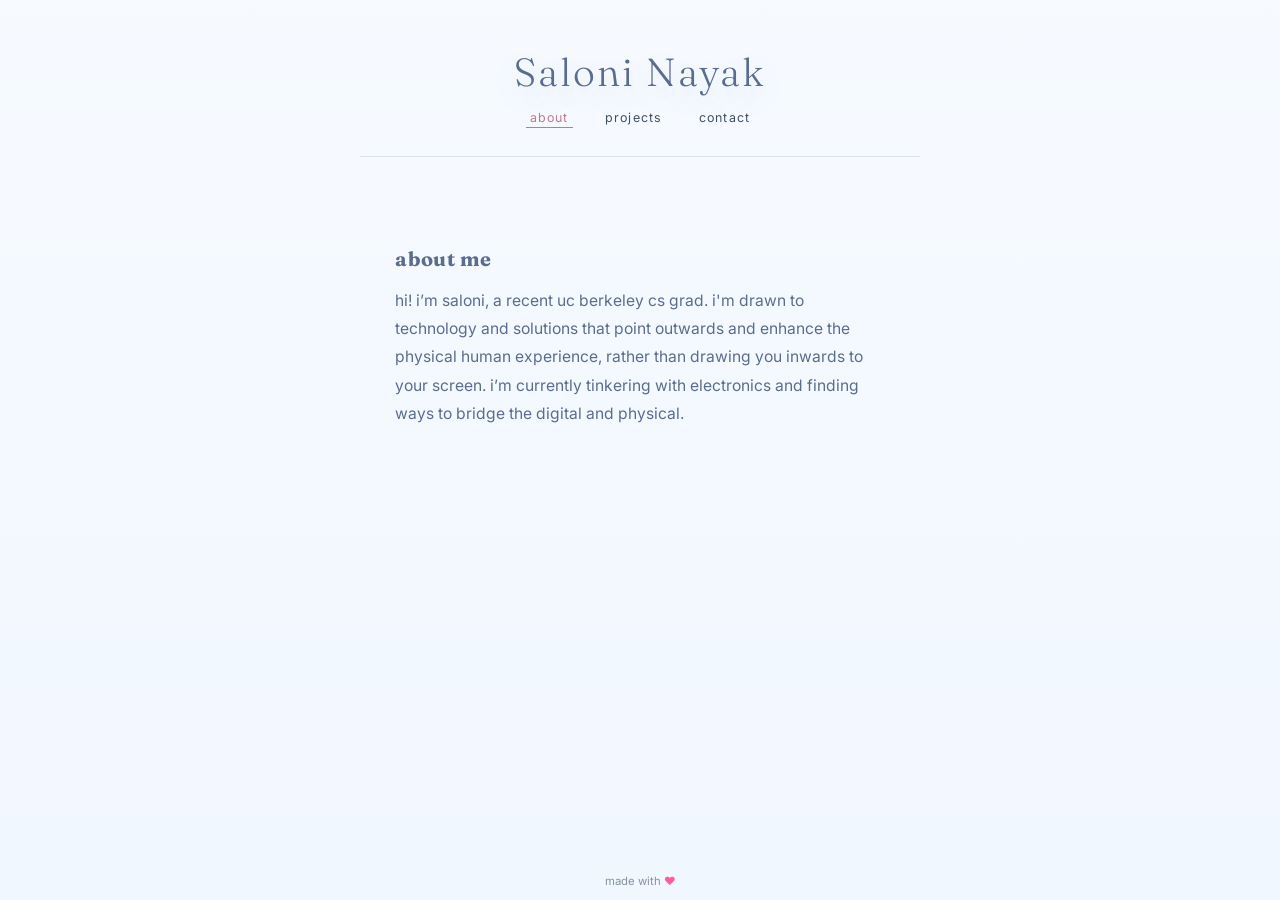
==== index.html @ 5ae61eac "file upload" ====
<!DOCTYPE html>
<html lang="en">
  <head>
    <meta charset="UTF-8" />
    <meta name="viewport" content="width=device-width, initial-scale=1.0" />
    <title>Home | Personal Site</title>
    <link rel="preconnect" href="https://fonts.googleapis.com" />
    <link rel="preconnect" href="https://fonts.gstatic.com" crossorigin />
    <link
      href="https://fonts.googleapis.com/css2?family=Inter:wght@300;400;500;600&family=Fraunces:opsz,wght@9..144,500;9..144,600&family=Allura&family=Princess+Sofia&display=swap"
      rel="stylesheet"
    />
    <link rel="stylesheet" href="styles.css" />
  </head>
  <body>
    <header class="site-header">
      <div class="container">
        <h1 class="site-title">
          <span>S</span><span>a</span><span>l</span><span>o</span
          ><span>n</span><span>i</span>
          <span>N</span><span>a</span><span>y</span><span>a</span><span>k</span>
        </h1>
        <nav class="site-nav">
          <a href="index.html" class="nav-link active">About</a>
          <a href="projects.html" class="nav-link">Projects</a>
          <a href="contact.html" class="nav-link">Contact</a>
        </nav>
      </div>
    </header>

    <main class="container">
      <section class="card">
        <h2>About Me</h2>
        <p>
          Hi! I’m Saloni, a recent UC Berkeley CS grad. I'm drawn to technology
          and solutions that point outwards and enhance the physical human
          experience, rather than drawing you inwards to your screen. I’m
          currently tinkering with electronics and finding ways to bridge the
          digital and physical.
        </p>
      </section>
    </main>

    <footer class="site-footer">
      <div class="container">
        <small
          >made with <span class="heart" aria-label="love">♥</span></small
        >
      </div>
    </footer>

  </body>
</html>
---- styles.css ----
/* Base layout */
*,
*::before,
*::after {
  box-sizing: border-box;
}

:root {
  /* Cottagecore palette */
  --bg: #e6f1ff; /* dreamy sky */
  --sky-2: #d6e8ff; /* brighter sky */
  --sky-3: #f6fbff; /* near-horizon */
  --paper: rgba(230, 241, 255, 0.42);
  --text: #1c2b3a;
  --muted: #415061;
  --muted-2: #5b6777;
  --accent: #5b6d8f; /* cornflower ink */
  --accent-2: #c07a8b; /* rose */
  --accent-soft: rgba(91, 109, 143, 0.22);
  --rule: rgba(91, 109, 143, 0.16);
  --leaf: rgba(108, 132, 118, 0.22); /* muted sage */
  --card-border: rgba(91, 109, 143, 0.14);
  --shadow: 0 18px 45px rgba(31, 49, 72, 0.12);
}

body {
  margin: 0;
  min-height: 100vh;
  font-family: Inter, system-ui, -apple-system, BlinkMacSystemFont, "Segoe UI",
    sans-serif;
  font-weight: 400;
  position: relative;
  text-transform: lowercase;
  background-image:
    linear-gradient(180deg, rgba(230, 241, 255, 0.35) 0%, rgba(230, 241, 255, 0.55) 100%),
    url("images/hill.jpg");
  background-size: cover;
  background-position: center;
  background-attachment: fixed;
  color: var(--text);
  display: flex;
  flex-direction: column;
}

body::before {
  display: none;
}

body::after {
  display: none;
}

.container {
  width: 100%;
  max-width: 760px;
  margin: 0 auto;
  padding: 0 1.5rem;
}

/* Header / nav */
.site-header {
  background: transparent;
  border-bottom: none;
}

.site-header .container {
  display: flex;
  flex-direction: column;
  align-items: center;
  gap: 0.9rem;
  padding: 3.25rem 1.5rem 1.75rem;
}

.site-title {
  font-family: Fraunces, Inter, system-ui, sans-serif;
  font-size: 2.45rem;
  font-weight: 300;
  letter-spacing: 0.05em;
  line-height: 1.05;
  text-transform: none;
  margin: 0;
  color: var(--accent);
  text-shadow: 0 10px 30px rgba(91, 109, 143, 0.18);
}

.site-nav {
  display: flex;
  gap: 1.75rem;
}

.nav-link {
  text-decoration: none;
  color: var(--muted);
  padding: 0.15rem 0.25rem 0.1rem;
  border-bottom: 1px solid transparent;
  letter-spacing: 0.1em;
  text-transform: lowercase;
  font-size: 0.78rem;
  transition: border-color 0.15s ease, color 0.15s ease, opacity 0.15s ease;
}

.nav-link:hover {
  border-color: var(--accent-2);
  color: var(--accent-2);
  opacity: 1;
}

.nav-link.active {
  border-color: var(--accent-2);
  color: var(--accent-2);
}

/* Main content */
main.container {
  flex: 1;
  padding: 3.6rem 1.5rem 3.25rem;
}

.card {
  padding: 2rem 2.2rem;
  max-width: 560px;
  margin: 0 auto;
  text-align: left;
}

.card h2 {
  margin-top: 0;
  margin-bottom: 0.75rem;
  font-family: Fraunces, Inter, system-ui, sans-serif;
  font-size: 1.25rem;
  color: var(--accent);
  letter-spacing: 0.02em;
}

.card p {
  line-height: 1.8;
  font-size: 0.98rem;
  color: var(--accent);
}

/* Projects */
.projects-list {
  display: flex;
  flex-direction: column;
  gap: 2.6rem;
  margin-top: 1.75rem;
}

.project {
  padding: 0;
  background: transparent;
  box-shadow: none;
}

.project h3 {
  margin: 0 0 0.4rem;
  font-family: Fraunces, Inter, system-ui, sans-serif;
  font-size: 1.25rem;
  font-weight: 500;
  color: var(--accent);
  letter-spacing: 0.01em;
}

.project p {
  margin: 0 0 0.6rem;
  color: var(--muted-2);
  line-height: 1.75;
}

.project p + p {
  margin-top: 0.45rem;
}

.project ul {
  margin: 0.35rem 0 0.85rem 1.1rem;
  padding: 0;
}

.project li {
  color: var(--muted-2);
  margin: 0.2rem 0;
  line-height: 1.6;
}

.project::after {
  content: "";
  display: block;
  margin-top: 1.25rem;
  border-bottom: 1px solid rgba(91, 109, 143, 0.12);
}

.project:last-child::after {
  display: none;
}

.project a:link,
.project a:visited {
  color: var(--accent);
  text-decoration: underline;
  text-decoration-color: var(--accent);
  text-underline-offset: 3px;
}

.project a:hover {
  color: var(--accent-2);
  text-decoration-color: var(--accent-2);
}

/* Contact */
.contact-details p {
  margin: 0.2rem 0;
}

.contact-details a:link,
.contact-details a:visited {
  color: var(--accent);
  text-decoration: underline;
  text-decoration-color: var(--accent-soft);
  text-underline-offset: 3px;
}

.contact-details a:hover {
  color: var(--accent-2);
  text-decoration-color: var(--accent-2);
}

/* Footer */
.site-footer {
  padding: 0.75rem 0;
  background: transparent;
}

.site-footer .container {
  text-align: center;
  font-size: 0.85rem;
  color: #8491a2;
}

.heart {
  color: #ff5aa5; /* pink heart */
}

/* Subtle “clean” dividers */
.site-header::after {
  content: "";
  display: block;
  width: min(560px, calc(100% - 3rem));
  margin: 0 auto;
  border-bottom: 1px solid var(--rule);
}

/* Keep text readable without a box */
main.container {
  position: relative;
}

.card {
  background: transparent;
  backdrop-filter: none;
  border-radius: 0;
  box-shadow: none;
  border: none;
}
body > * {
  position: relative;
  z-index: 1;
}
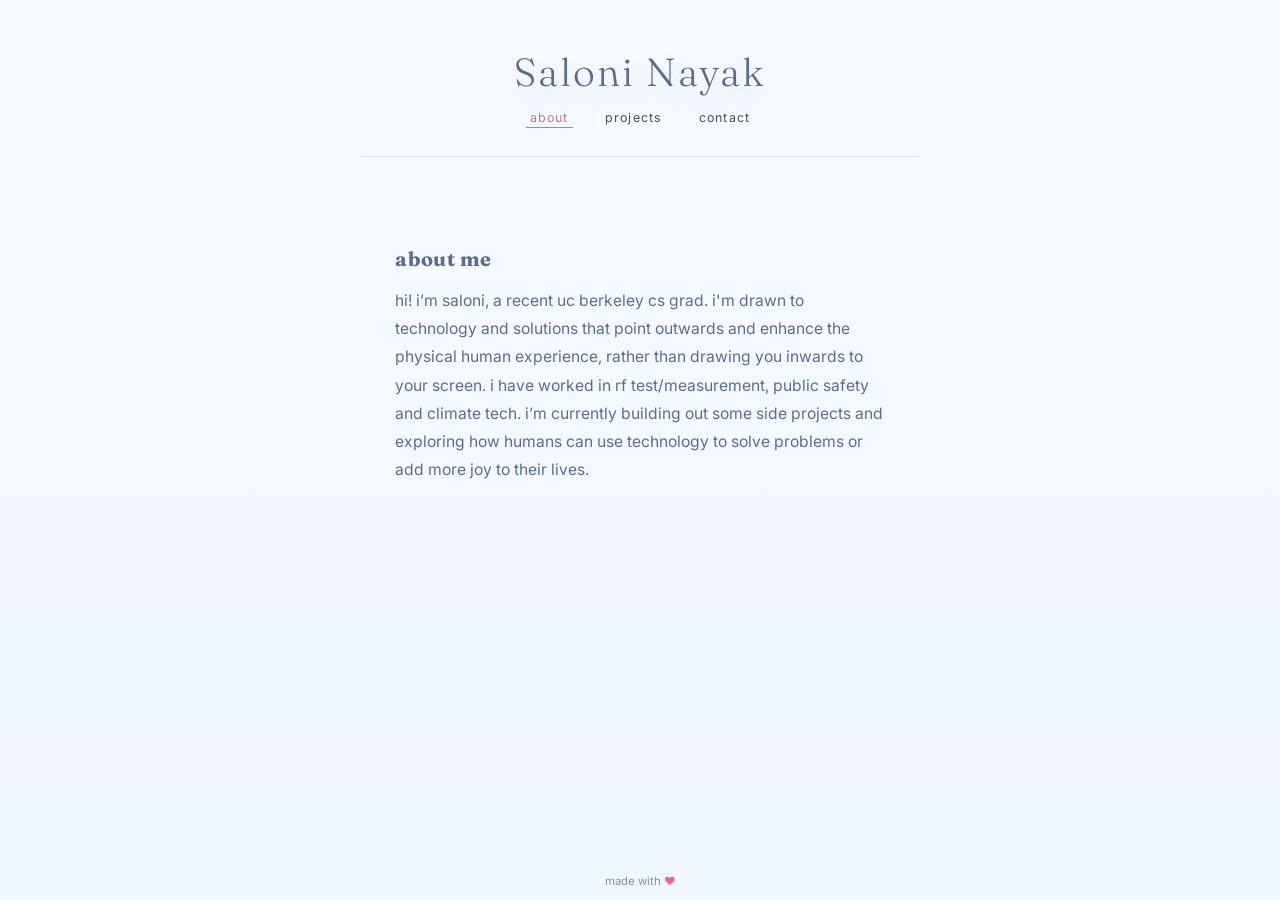
==== commit 70d7c838: "Revise About Me section in index.html Updated personal introduction and added work experience." ====
--- a/index.html
+++ b/index.html
@@ -34,11 +34,11 @@
         <p>
           Hi! I’m Saloni, a recent UC Berkeley CS grad. I'm drawn to technology
           and solutions that point outwards and enhance the physical human
-          experience, rather than drawing you inwards to your screen. I’m
-          currently tinkering with electronics and finding ways to bridge the
-          digital and physical.
+          experience, rather than drawing you inwards to your screen. 
+          I have worked in RF test/measurement, public safety and climate tech. 
+          I’m currently building out some side projects and exploring how humans can use technology to solve problems or add more joy to their lives.
         </p>
-      </section>
+      </section> 
     </main>
 
     <footer class="site-footer">
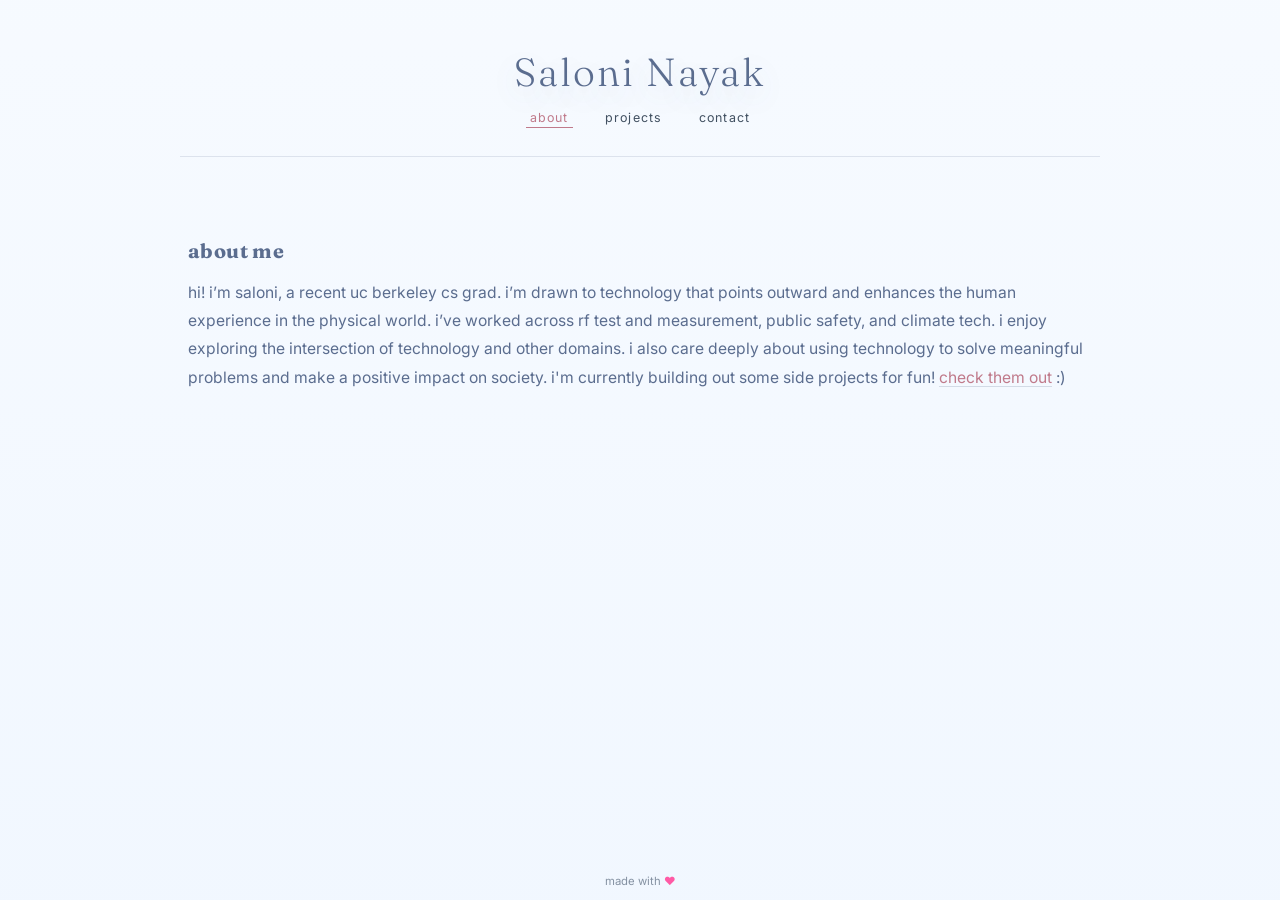
==== commit d15c509d: "initial portfolio site" ====
--- a/index.html
+++ b/index.html
@@ -32,13 +32,16 @@
       <section class="card">
         <h2>About Me</h2>
         <p>
-          Hi! I’m Saloni, a recent UC Berkeley CS grad. I'm drawn to technology
-          and solutions that point outwards and enhance the physical human
-          experience, rather than drawing you inwards to your screen. 
-          I have worked in RF test/measurement, public safety and climate tech. 
-          I’m currently building out some side projects and exploring how humans can use technology to solve problems or add more joy to their lives.
+          Hi! I’m Saloni, a recent UC Berkeley CS grad. I’m drawn to technology
+          that points outward and enhances the human experience in the physical
+          world. I’ve worked across RF test and measurement, public safety, and
+          climate tech. I enjoy exploring the intersection of technology and
+          other domains. I also care deeply about using technology to solve
+          meaningful problems and make a positive impact on society. I'm
+          currently building out some side projects for fun!
+          <a href="projects.html">Check them out</a> :)
         </p>
-      </section> 
+      </section>
     </main>
 
     <footer class="site-footer">
--- a/styles.css
+++ b/styles.css
@@ -52,9 +52,9 @@
 
 .container {
   width: 100%;
-  max-width: 760px;
+  max-width: 1040px;
   margin: 0 auto;
-  padding: 0 1.5rem;
+  padding: 0 2rem;
 }
 
 /* Header / nav */
@@ -117,8 +117,8 @@
 }
 
 .card {
-  padding: 2rem 2.2rem;
-  max-width: 560px;
+  padding: 1.5rem 0.5rem 3rem;
+  max-width: 920px;
   margin: 0 auto;
   text-align: left;
 }
@@ -138,12 +138,25 @@
   color: var(--accent);
 }
 
+.card a:link,
+.card a:visited {
+  color: var(--accent-2);
+  text-decoration: underline;
+  text-decoration-color: var(--accent-soft);
+  text-underline-offset: 3px;
+}
+
+.card a:hover {
+  color: var(--accent-2);
+  text-decoration-color: var(--accent-2);
+}
+
 /* Projects */
 .projects-list {
   display: flex;
   flex-direction: column;
-  gap: 2.6rem;
-  margin-top: 1.75rem;
+  gap: 5.5rem;
+  margin-top: 2.5rem;
 }
 
 .project {
@@ -153,12 +166,81 @@
 }
 
 .project h3 {
-  margin: 0 0 0.4rem;
+  margin: 0 0 0.85rem;
   font-family: Fraunces, Inter, system-ui, sans-serif;
-  font-size: 1.25rem;
+  font-size: 1.45rem;
   font-weight: 500;
   color: var(--accent);
   letter-spacing: 0.01em;
+}
+
+.project-media {
+  margin: 1.5rem 0 0;
+}
+
+.project-media-split {
+  display: flex;
+  flex-wrap: nowrap;
+  gap: 1.1rem;
+  align-items: flex-end;
+  justify-content: flex-start;
+  margin-top: 1.4rem;
+}
+
+.project-media-split img {
+  display: block;
+  height: auto;
+  border-radius: 12px;
+  object-fit: cover;
+  box-shadow: 0 10px 25px rgba(31, 49, 72, 0.08);
+}
+
+.project-media-split img:first-child {
+  width: min(58%, 500px);
+  max-width: 500px;
+  flex: 1 1 auto;
+}
+
+.project-media-split img:last-child {
+  width: min(25%, 200px);
+  max-width: 200px;
+  flex: 0 0 auto;
+}
+
+.project-media img {
+  display: block;
+  width: 100%;
+  max-width: 520px;
+  height: auto;
+  border-radius: 10px;
+}
+
+@media (max-width: 680px) {
+  .project-media-split {
+    flex-wrap: wrap;
+  }
+
+  .project-media-split img:first-child,
+  .project-media-split img:last-child {
+    width: 100%;
+    max-width: 100%;
+  }
+}
+
+.project-gallery {
+  display: flex;
+  flex-wrap: wrap;
+  gap: 0.7rem;
+  margin-top: 0.85rem;
+  max-width: 720px;
+}
+
+.project-gallery img {
+  width: calc((100% - 1.4rem) / 3);
+  max-width: 230px;
+  height: auto;
+  border-radius: 8px;
+  object-fit: cover;
 }
 
 .project p {
@@ -244,7 +326,7 @@
 .site-header::after {
   content: "";
   display: block;
-  width: min(560px, calc(100% - 3rem));
+  width: min(920px, calc(100% - 3rem));
   margin: 0 auto;
   border-bottom: 1px solid var(--rule);
 }
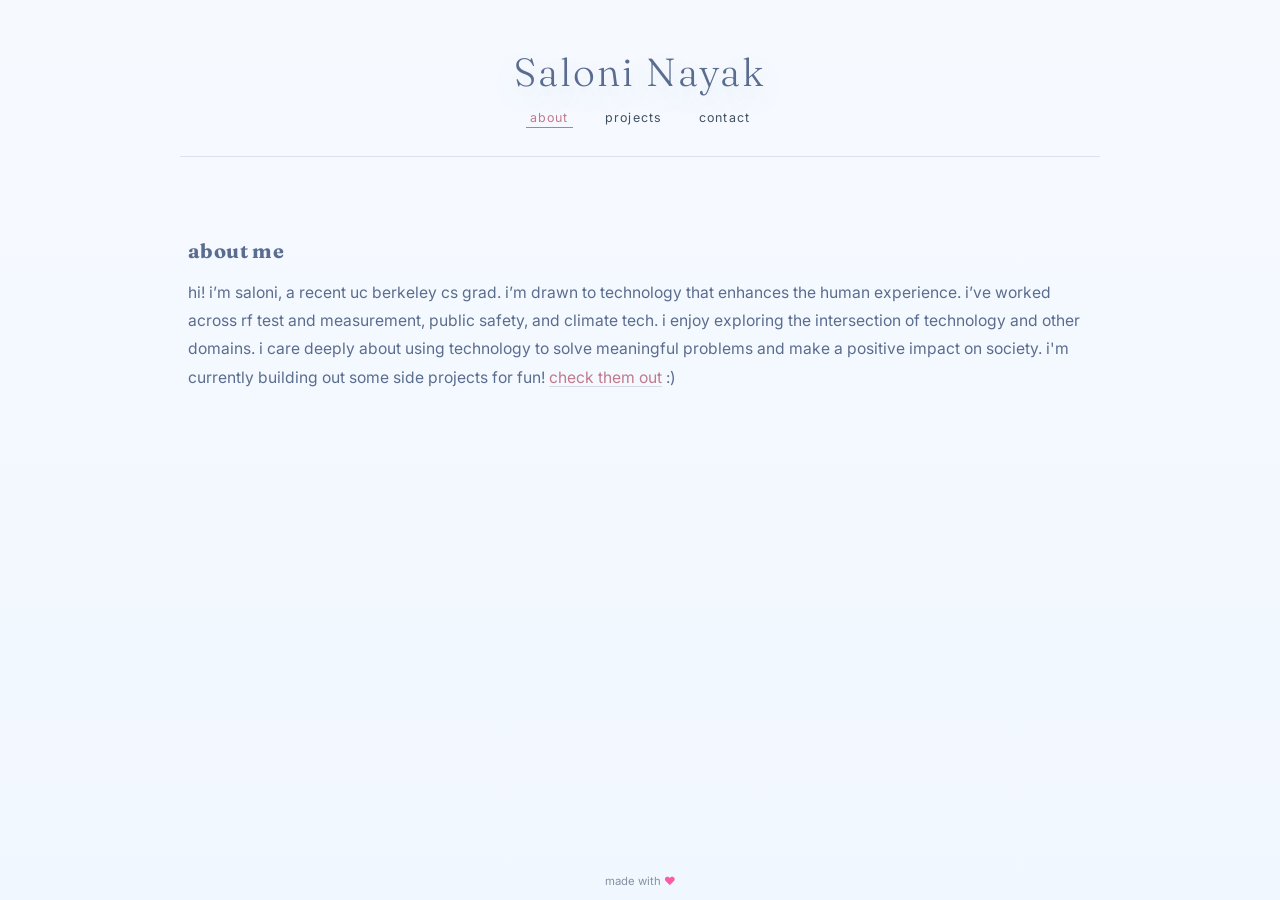
==== commit 31113458: "Refine About Me section in index.html Removed redundant wording to improve clarity." ====
--- a/index.html
+++ b/index.html
@@ -33,10 +33,9 @@
         <h2>About Me</h2>
         <p>
           Hi! I’m Saloni, a recent UC Berkeley CS grad. I’m drawn to technology
-          that points outward and enhances the human experience in the physical
-          world. I’ve worked across RF test and measurement, public safety, and
+          that enhances the human experience. I’ve worked across RF test and measurement, public safety, and
           climate tech. I enjoy exploring the intersection of technology and
-          other domains. I also care deeply about using technology to solve
+          other domains. I care deeply about using technology to solve
           meaningful problems and make a positive impact on society. I'm
           currently building out some side projects for fun!
           <a href="projects.html">Check them out</a> :)
